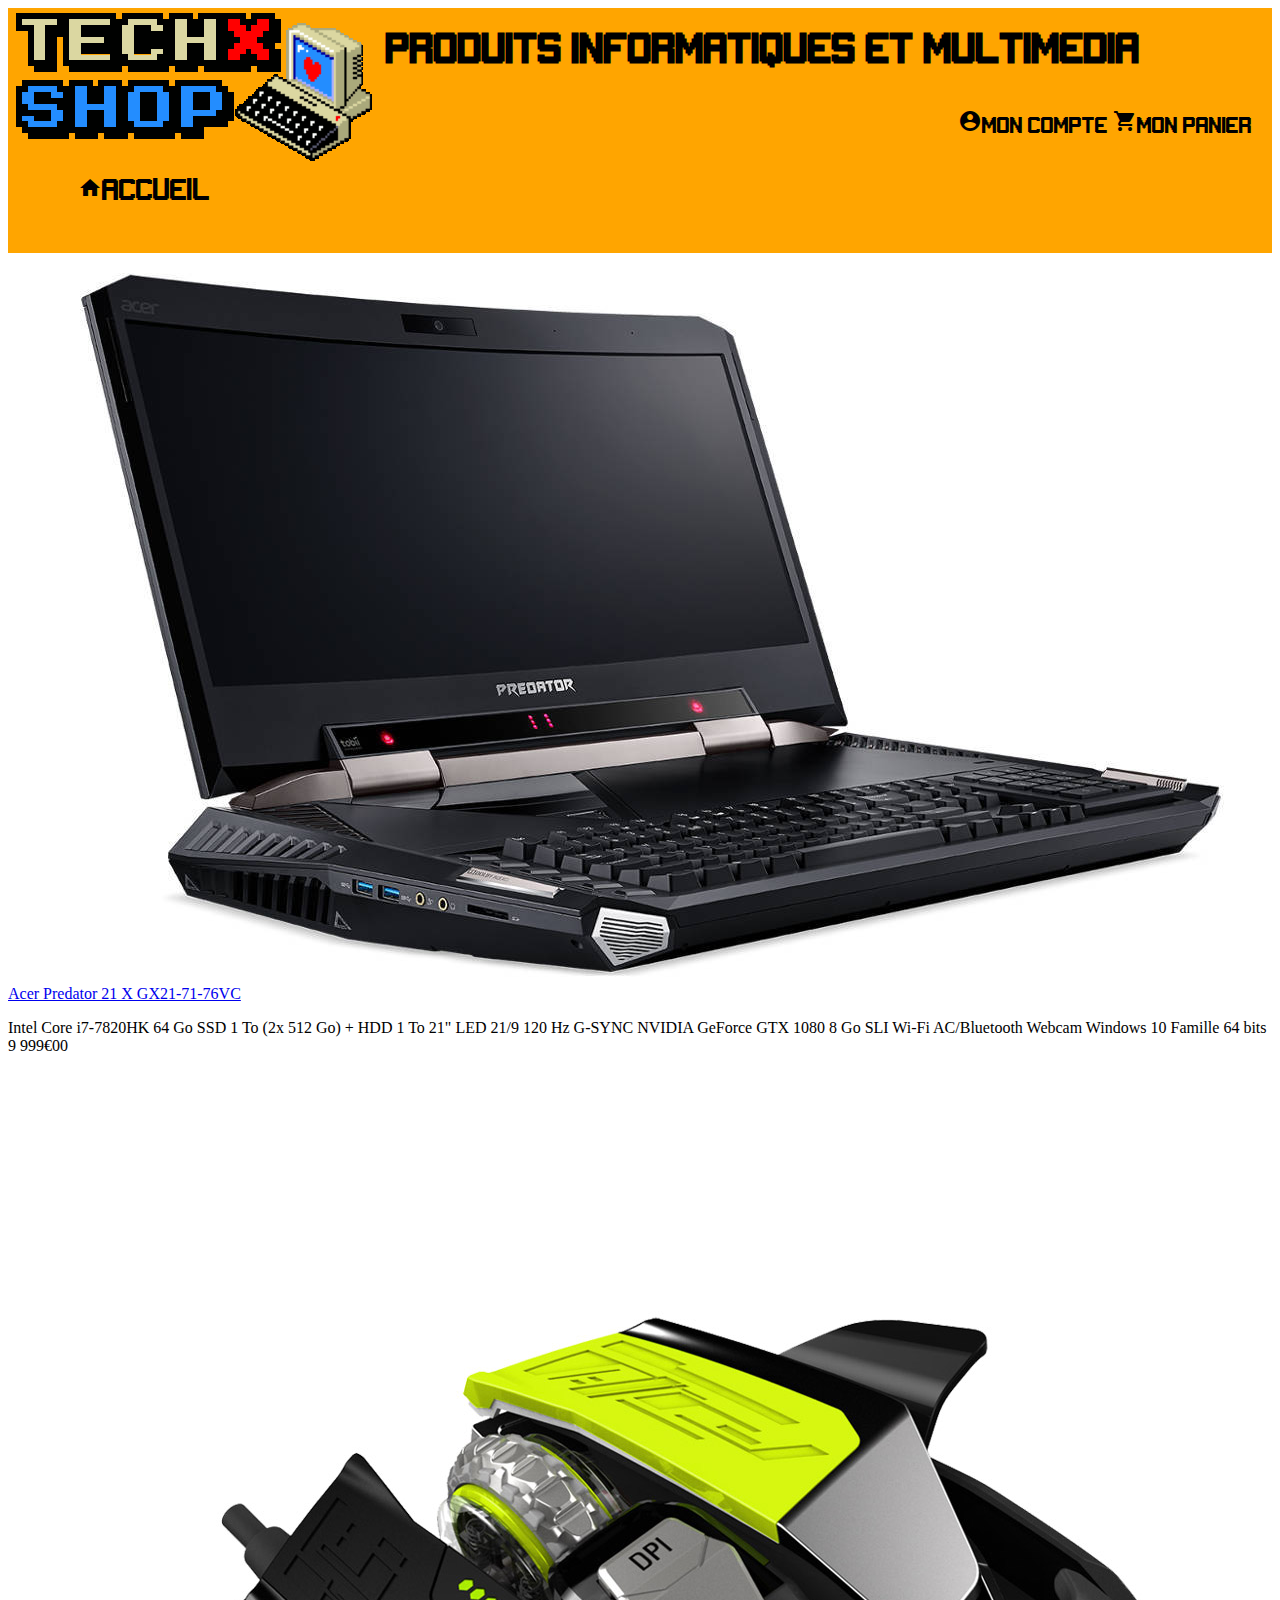
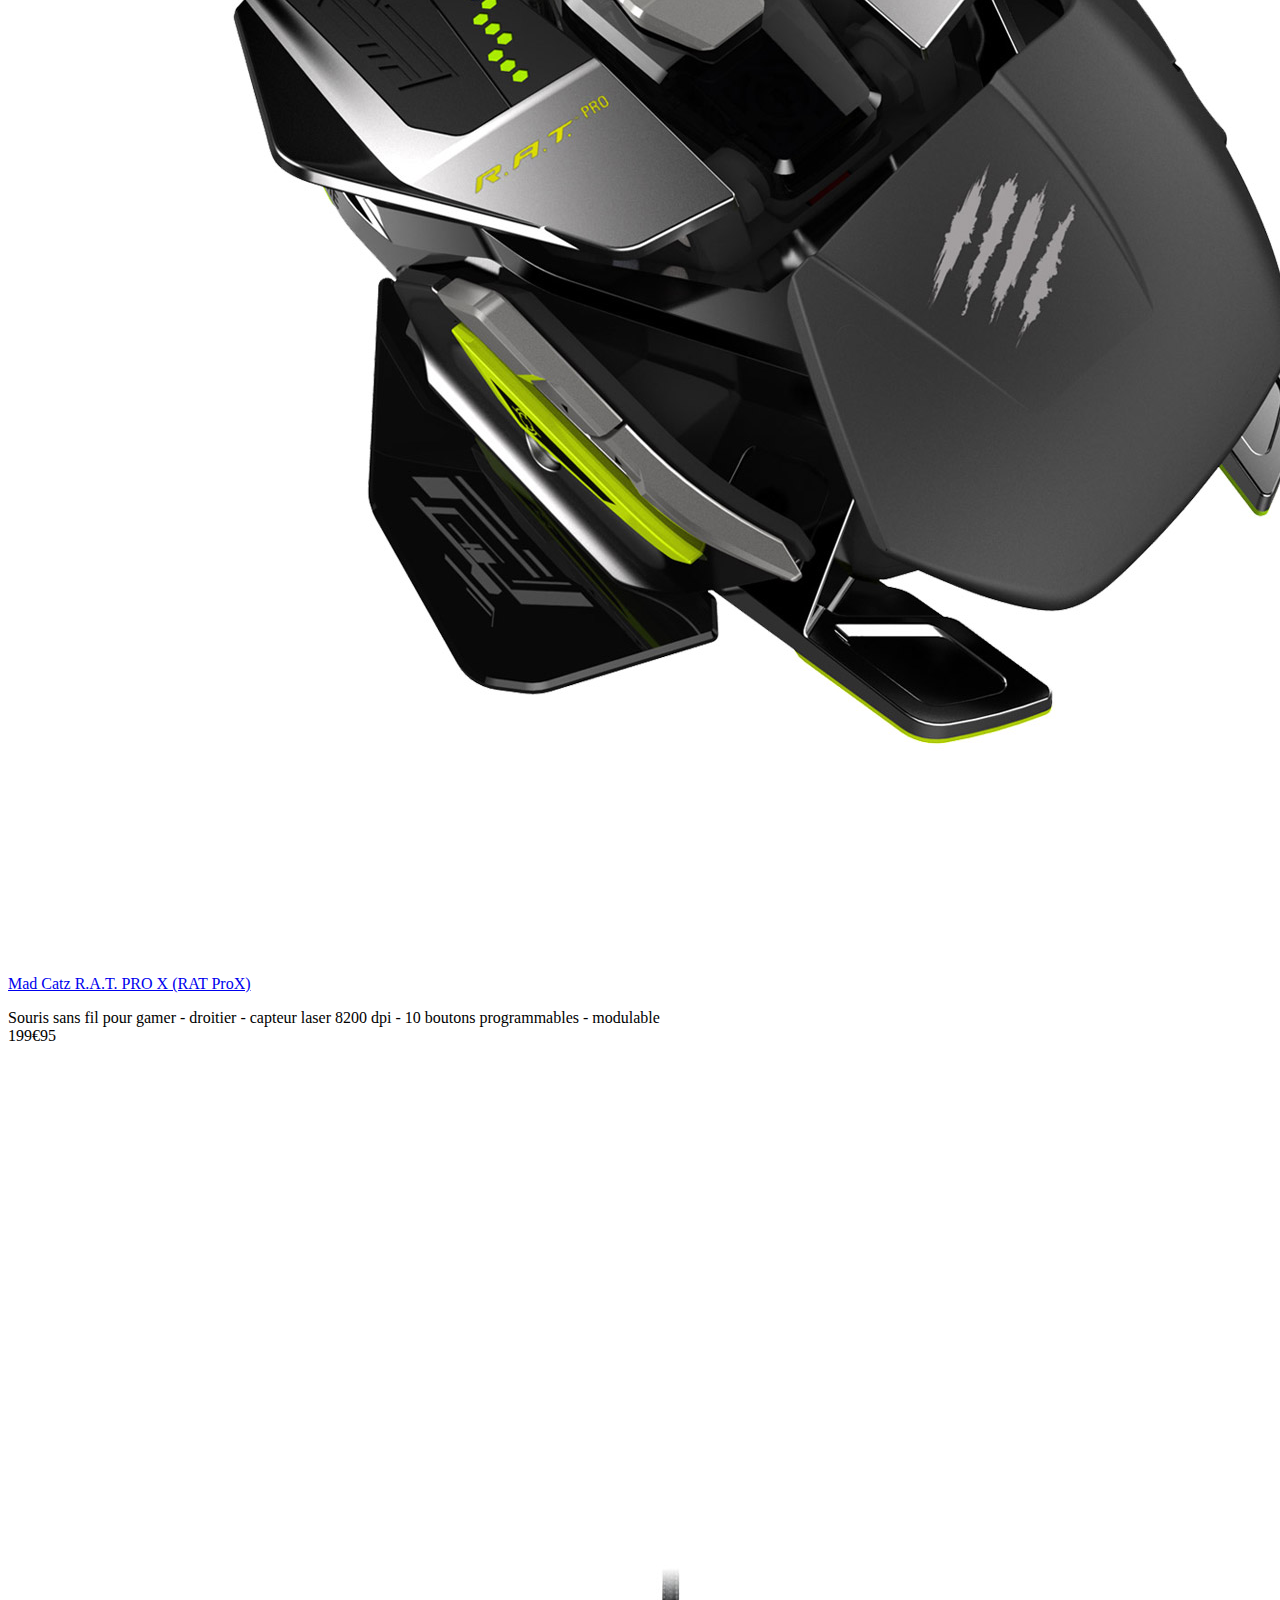
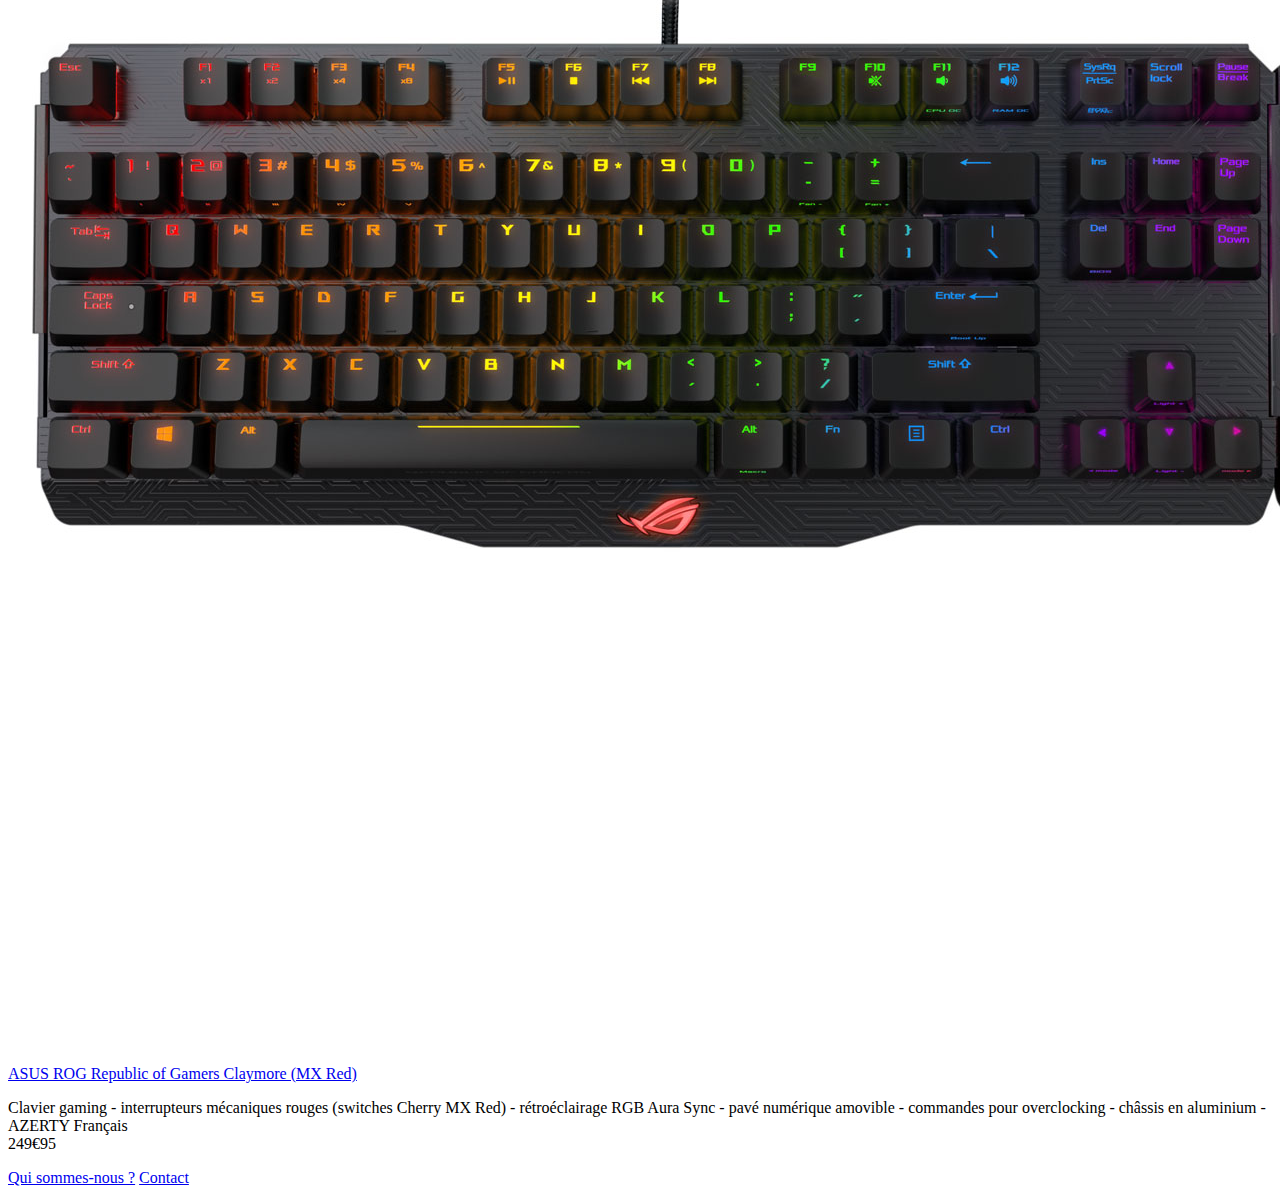
==== index.html @ 0af5ad65 "finished header part" ====
<!DOCTYPE html>
<html>
  <head>
    <meta charset="utf-8">
    <link rel="stylesheet" href="style.css">
    <link href="https://fonts.googleapis.com/icon?family=Material+Icons"
      rel="stylesheet">
    <title>TechXShop</title>
  </head>
  <body>
<!-- Header part  -->
  <header>
    <div class="entete">
      <img src="image/logotechgif.gif" alt="logo">
      <h1>Produits Informatiques et Multimedia</h1>
    </div>
    <div class="perso">
      <a href="#"><i class="material-icons">account_circle</i>Mon compte</a>
      <a href="#"><i class="material-icons">shopping_cart</i>Mon panier</a>
    </div>
    <div class="accueil">
      <a href="index.html"><i class="material-icons">home</i>Accueil</a>
    </div>
  </header>
<!-- Header part  -->
<!-- ~~~~~~~~~~~~~~~~~~~~~~~~~ -->
<!-- Section part  -->
<section>
  <h2></h2>
  <article class="predator">
    <img src="image/predator.jpg" alt="predator 21x">
    <a href="#">Acer Predator 21 X GX21-71-76VC</a>
    <p>Intel Core i7-7820HK 64 Go SSD 1 To (2x 512 Go) + HDD 1 To 21" LED 21/9 120 Hz G-SYNC NVIDIA GeForce GTX 1080 8 Go SLI Wi-Fi AC/Bluetooth Webcam Windows 10 Famille 64 bits <br>9 999€00</p>
  </article>
  <article class="madcatz">
    <img src="image/madcatz.jpg" alt="mad catz">
    <a href="#">Mad Catz R.A.T. PRO X (RAT ProX)</a>
    <p>Souris sans fil pour gamer - droitier - capteur laser 8200 dpi - 10 boutons programmables - modulable <br>199€95</p>
  </article>
  <article class="rogkb">
    <img src="image/rogclavier.jpg" alt="clavier rog">
    <a href="#">ASUS ROG Republic of Gamers Claymore (MX Red)</a>
    <p>Clavier gaming - interrupteurs mécaniques rouges (switches Cherry MX Red) - rétroéclairage RGB Aura Sync - pavé numérique amovible - commandes pour overclocking - châssis en aluminium - AZERTY Français <br>249€95</p>
  </article>
</section>
<!-- Section part  -->
<!-- ~~~~~~~~~~~~~~~~~~~~~~~~~ -->
<!-- Footer part  -->
<footer>
  <a href="#">Qui sommes-nous ?</a>
  <a href="#">Contact</a>
</footer>
<!-- Footer part  -->
  </body>
</html>
---- style.css ----
@font-face
{
  font-family: "gameplay";
  src: url('font/gameplay.ttf');
}

/*Header part */
header
{
  background-color: orange;
  padding-bottom: 50px;
}

header img
{
  vertical-align: middle;
  float: left;
}

h1
{
  font-family: "gameplay", sans-serif;
  vertical-align: middle;
  float: left;
}

.accueil, .entete
{
  clear: both;
}

.perso
{
  float: right;
  vertical-align: middle;
  font-family: "gameplay";
  font-size: 17px;
  margin: 20px 20px 0px 0px;
}

.perso a
{
  text-decoration: none;
  color: black
}

.accueil
{
  margin-left: 70px;
  vertical-align: middle;
  font-family: "gameplay";
  font-size: 23px;
}

.accueil a
{
  text-decoration: none;
  color: black;
}
/*Header part */
/* ~~~~~~~~~~~~~~~~~~~~~~~~~ */
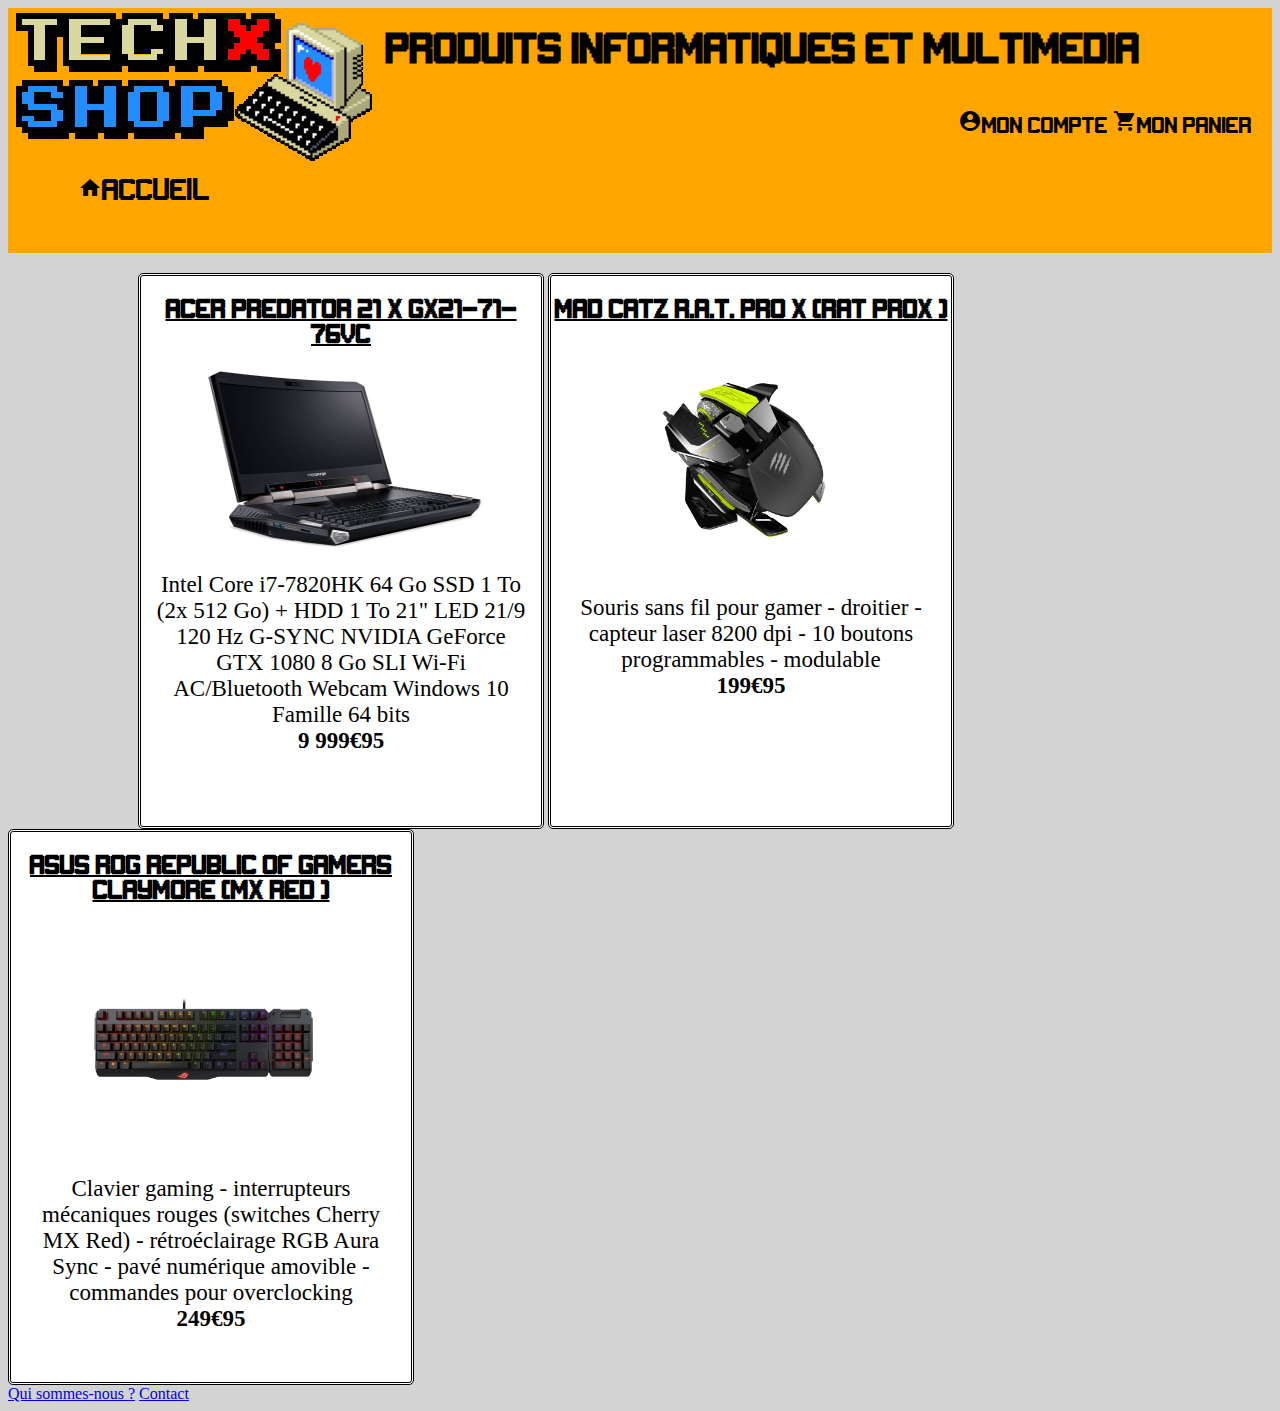
==== commit 9b29b969: "Finished section part and start paufination" ====
--- a/index.html
+++ b/index.html
@@ -28,19 +28,19 @@
 <section>
   <h2></h2>
   <article class="predator">
+    <h3><a href="#">Acer Predator 21 X GX21-71-76VC</a></h3>
     <img src="image/predator.jpg" alt="predator 21x">
-    <a href="#">Acer Predator 21 X GX21-71-76VC</a>
-    <p>Intel Core i7-7820HK 64 Go SSD 1 To (2x 512 Go) + HDD 1 To 21" LED 21/9 120 Hz G-SYNC NVIDIA GeForce GTX 1080 8 Go SLI Wi-Fi AC/Bluetooth Webcam Windows 10 Famille 64 bits <br>9 999€00</p>
+    <p>Intel Core i7-7820HK 64 Go SSD 1 To (2x 512 Go) + HDD 1 To 21" LED 21/9 120 Hz G-SYNC NVIDIA GeForce GTX 1080 8 Go SLI Wi-Fi AC/Bluetooth Webcam Windows 10 Famille 64 bits <br><span>9 999€95</span></p>
   </article>
   <article class="madcatz">
-    <img src="image/madcatz.jpg" alt="mad catz">
-    <a href="#">Mad Catz R.A.T. PRO X (RAT ProX)</a>
-    <p>Souris sans fil pour gamer - droitier - capteur laser 8200 dpi - 10 boutons programmables - modulable <br>199€95</p>
+    <h3><a href="#">Mad Catz R.A.T. PRO X (RAT ProX)</a></h3>
+    <img src="image/madcatz.jpg" alt="madcatz">
+    <p>Souris sans fil pour gamer - droitier - capteur laser 8200 dpi - 10 boutons programmables - modulable <br><span>199€95</span></p>
   </article>
   <article class="rogkb">
-    <img src="image/rogclavier.jpg" alt="clavier rog">
-    <a href="#">ASUS ROG Republic of Gamers Claymore (MX Red)</a>
-    <p>Clavier gaming - interrupteurs mécaniques rouges (switches Cherry MX Red) - rétroéclairage RGB Aura Sync - pavé numérique amovible - commandes pour overclocking - châssis en aluminium - AZERTY Français <br>249€95</p>
+    <h3><a href="#">ASUS ROG Republic of Gamers Claymore (MX Red)</a></h3>
+    <img src="image/rogclavier.jpg" alt="clavierrog">
+    <p>Clavier gaming - interrupteurs mécaniques rouges (switches Cherry MX Red) - rétroéclairage RGB Aura Sync - pavé numérique amovible - commandes pour overclocking <br><span>249€95</span></p>
   </article>
 </section>
 <!-- Section part  -->
--- a/style.css
+++ b/style.css
@@ -5,6 +5,11 @@
 }
 
 /*Header part */
+body
+{
+  background-color: lightgrey;
+}
+
 header
 {
   background-color: orange;
@@ -59,3 +64,140 @@
 }
 /*Header part */
 /* ~~~~~~~~~~~~~~~~~~~~~~~~~ */
+/*Section part*/
+article
+{
+  display: inline-block;
+  vertical-align: middle;
+}
+/*Predator part*/
+.predator
+{
+  height: 550px;
+  width: 400px;
+  border-style: double;
+  border-radius: 5px;
+  margin-left: 130px;
+  background-color: white;
+}
+
+.predator h3
+{
+  text-align: center;
+  font-size: 20px;
+  font-family: "gameplay";
+}
+
+.predator a
+{
+  color: black;
+}
+
+.predator img
+{
+  height: 177px;
+  width: 300px;
+  vertical-align: middle;
+  margin: 5px 10px 1px 50px;
+
+}
+
+.predator p
+{
+  font-size: 23px;
+  text-align: center;
+  padding: 0px 10px 0px 10px;
+}
+
+.predator span
+{
+  font-weight: bold;
+}
+/*Predator part*/
+
+/*Madcatz part*/
+.madcatz
+{
+  height: 550px;
+  width: 400px;
+  border-style: double;
+  border-radius: 5px;
+  background-color: white;
+}
+
+.madcatz h3
+{
+  text-align: center;
+  font-size: 20px;
+  font-family: "gameplay";
+}
+
+.madcatz a
+{
+  color: black;
+}
+
+.madcatz img
+{
+  height: 225px;
+  width: 225px;
+  vertical-align: middle;
+  margin: 5px 10px 1px 80px;
+
+}
+
+.madcatz p
+{
+  font-size: 23px;
+  text-align: center;
+  padding: 0px 10px 0px 10px;
+}
+
+.madcatz span
+{
+  font-weight: bold;
+}
+/*Madcatz part*/
+
+/*Rogkb part*/
+.rogkb
+{
+  height: 550px;
+  width: 400px;
+  border-style: double;
+  border-radius: 5px;
+  background-color: white;
+}
+
+.rogkb h3
+{
+  text-align: center;
+  font-size: 20px;
+  font-family: "gameplay";
+}
+
+.rogkb a
+{
+  color: black;
+}
+
+.rogkb img
+{
+  height: 225px;
+  width: 225px;
+  vertical-align: middle;
+  margin: 5px 10px 1px 80px;
+}
+
+.rogkb p
+{
+  font-size: 23px;
+  text-align: center;
+  padding: 0px 10px 0px 10px;
+}
+
+.rogkb span
+{
+  font-weight: bold;
+}
+/*Rogkb part*/
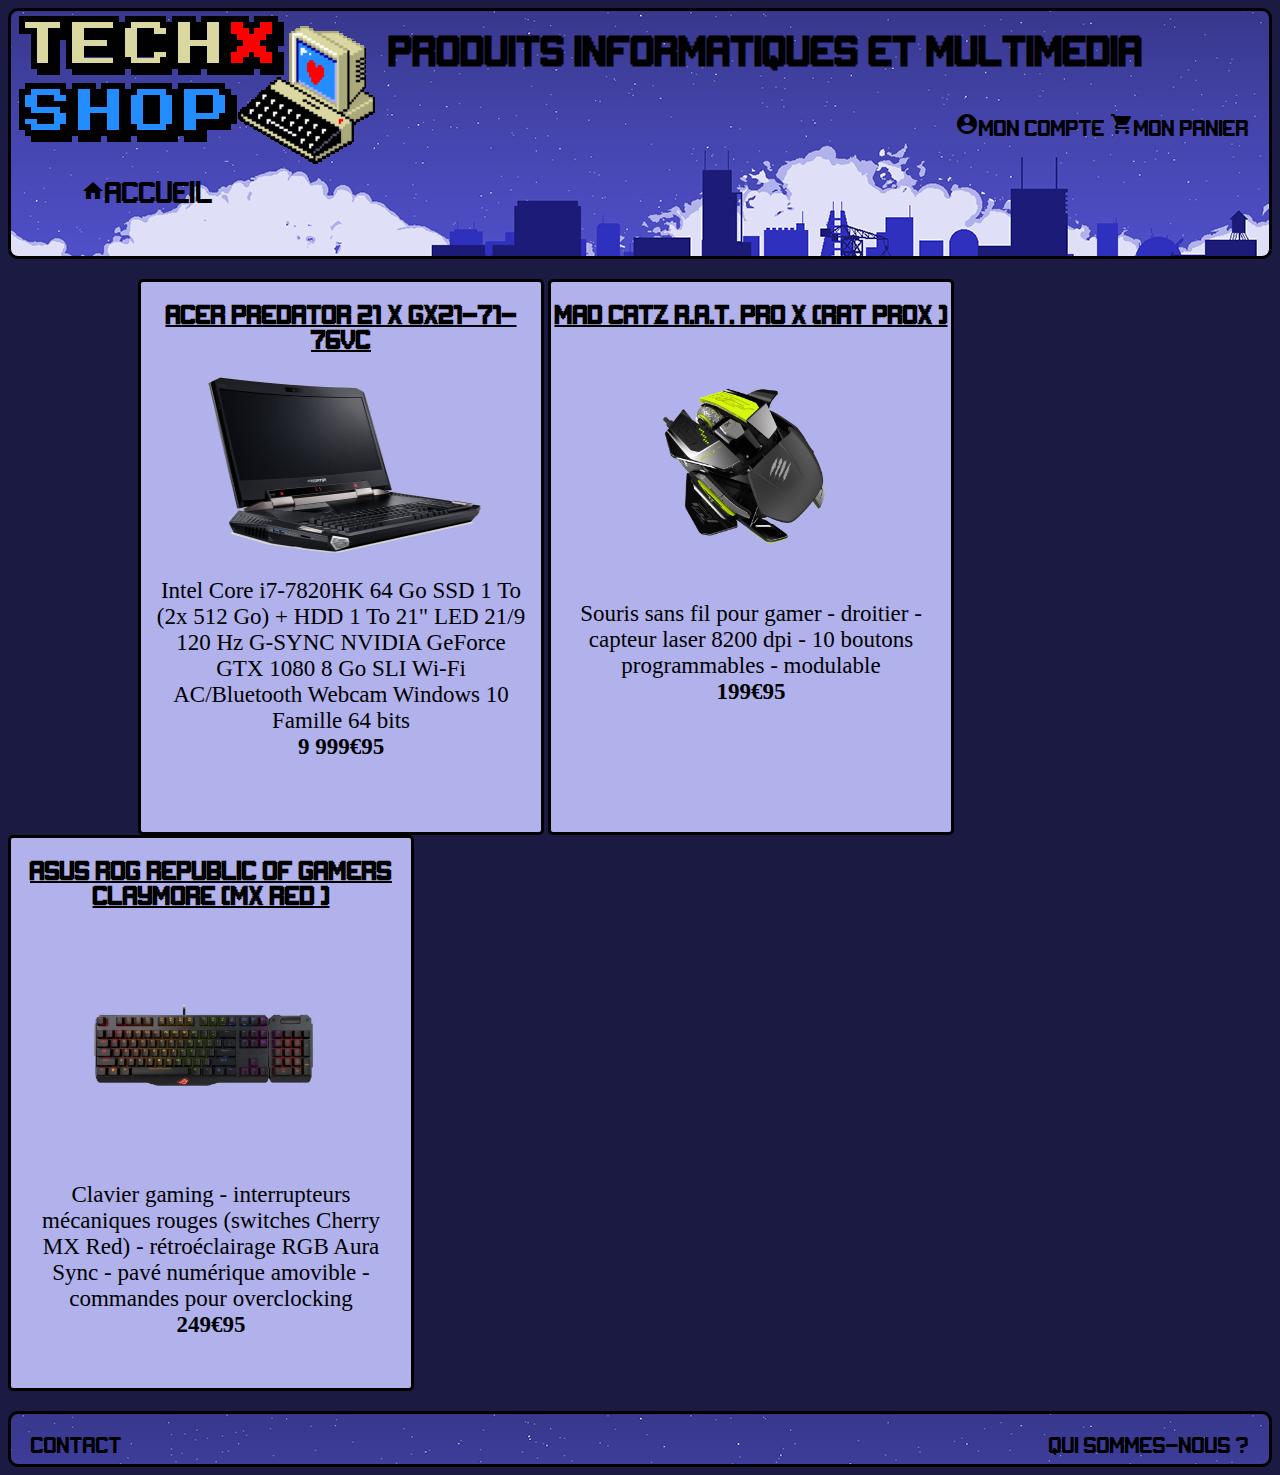
==== commit cefe37ec: "finished home page" ====
--- a/index.html
+++ b/index.html
@@ -47,8 +47,12 @@
 <!-- ~~~~~~~~~~~~~~~~~~~~~~~~~ -->
 <!-- Footer part  -->
 <footer>
-  <a href="#">Qui sommes-nous ?</a>
-  <a href="#">Contact</a>
+  <div class="whoarewe">
+    <a href="#">Qui sommes-nous ?</a>
+  </div>
+  <div class="contact">
+    <a href="#">Contact</a>
+  </div>
 </footer>
 <!-- Footer part  -->
   </body>
--- a/style.css
+++ b/style.css
@@ -7,13 +7,15 @@
 /*Header part */
 body
 {
-  background-color: lightgrey;
+  background-color: #1A1A42;
 }
 
 header
 {
-  background-color: orange;
+  background-image: url(image/sky.png);
   padding-bottom: 50px;
+  border-style: solid;
+  border-radius: 10px;
 }
 
 header img
@@ -27,6 +29,7 @@
   font-family: "gameplay", sans-serif;
   vertical-align: middle;
   float: left;
+  color: black;
 }
 
 .accueil, .entete
@@ -46,7 +49,7 @@
 .perso a
 {
   text-decoration: none;
-  color: black
+  color: black;
 }
 
 .accueil
@@ -75,10 +78,10 @@
 {
   height: 550px;
   width: 400px;
-  border-style: double;
+  border-style: solid;
   border-radius: 5px;
   margin-left: 130px;
-  background-color: white;
+  background-color: #B1B1EC;
 }
 
 .predator h3
@@ -120,9 +123,9 @@
 {
   height: 550px;
   width: 400px;
-  border-style: double;
+  border-style: solid;
   border-radius: 5px;
-  background-color: white;
+  background-color: #B1B1EC;
 }
 
 .madcatz h3
@@ -164,9 +167,9 @@
 {
   height: 550px;
   width: 400px;
-  border-style: double;
+  border-style: solid;
   border-radius: 5px;
-  background-color: white;
+  background-color: #B1B1EC;
 }
 
 .rogkb h3
@@ -201,3 +204,43 @@
   font-weight: bold;
 }
 /*Rogkb part*/
+
+/*Footer part*/
+footer
+{
+  background-image: url(image/sky.png);
+  padding-bottom: 50px;
+  border-style: solid;
+  border-radius: 10px;
+  margin-top: 20px;
+}
+
+.whoarewe
+{
+  float: right;
+  vertical-align: middle;
+  font-family: "gameplay";
+  font-size: 17px;
+  margin: 20px 20px 0px 0px;
+}
+
+.whoarewe a
+{
+  text-decoration: none;
+  color: black;
+}
+
+.contact
+{
+  float: left;
+  vertical-align: middle;
+  font-family: "gameplay";
+  font-size: 17px;
+  margin: 20px 20px 0px 20px;
+}
+
+.contact a
+{
+  text-decoration: none;
+  color: black;
+}
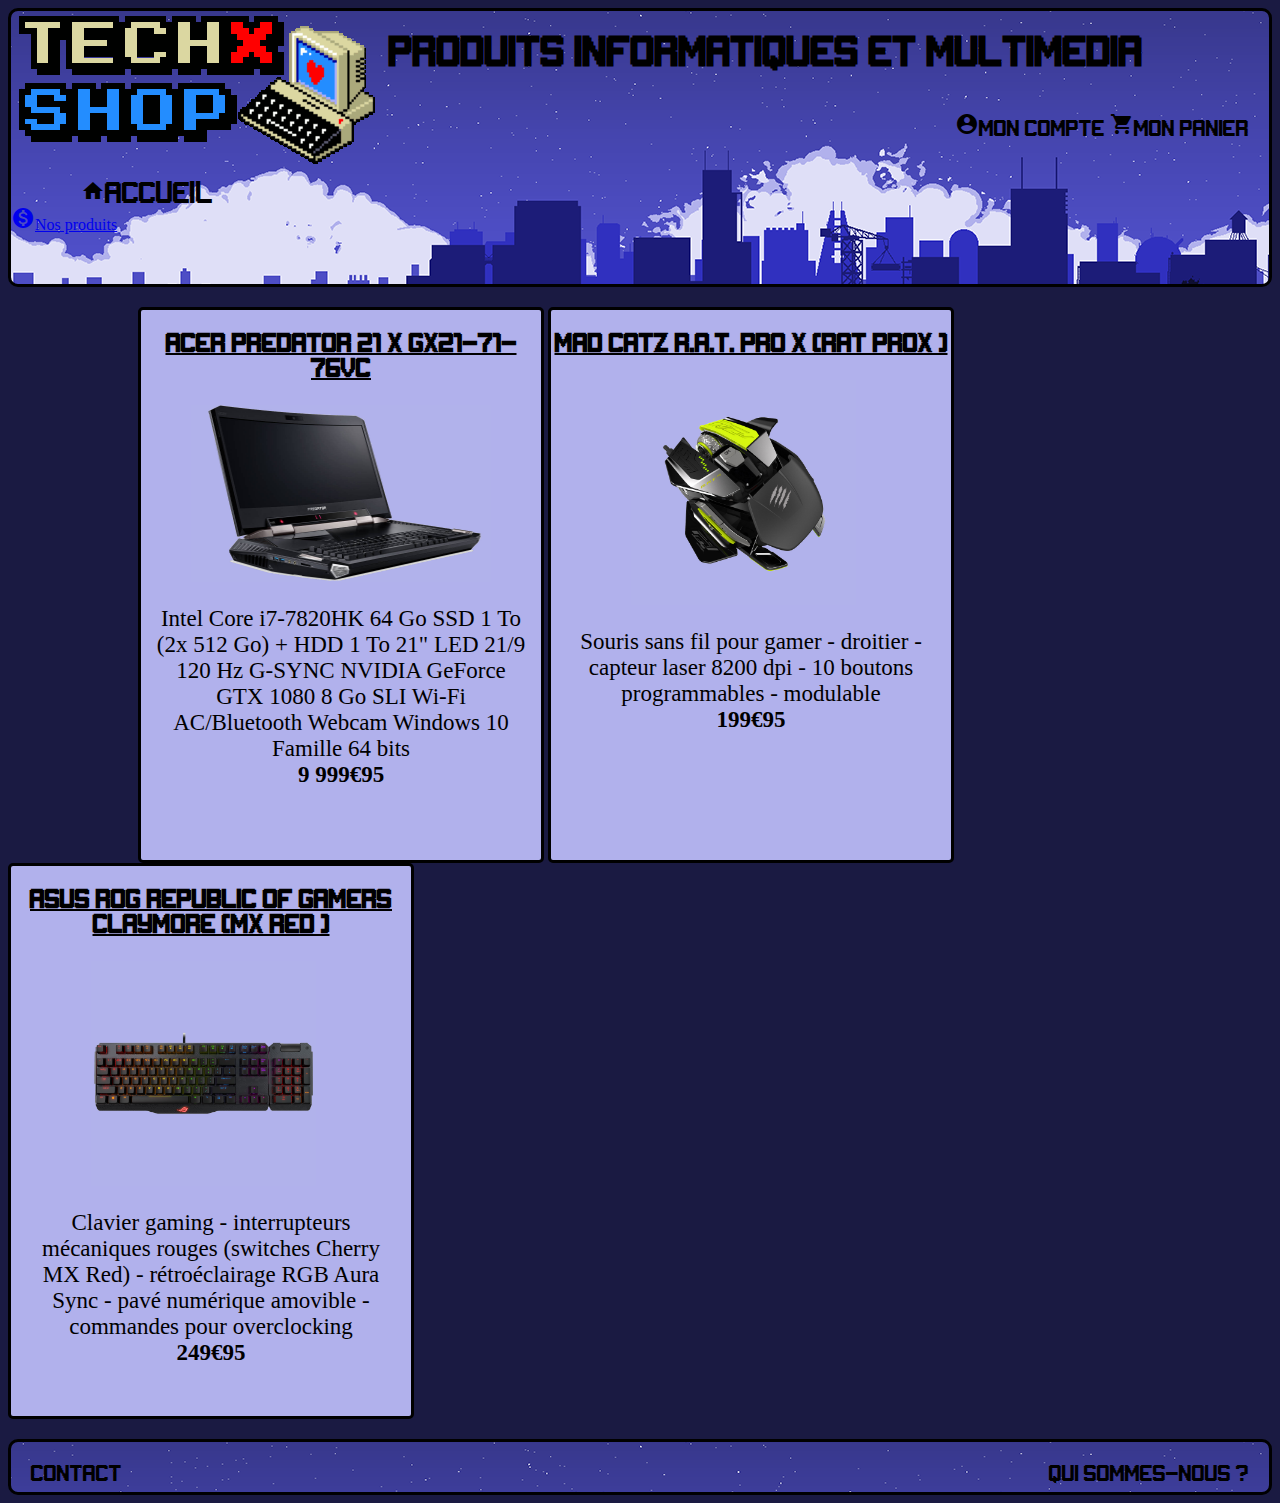
==== commit e3de4c6d: "start product.html part" ====
--- a/index.html
+++ b/index.html
@@ -21,6 +21,9 @@
     <div class="accueil">
       <a href="index.html"><i class="material-icons">home</i>Accueil</a>
     </div>
+    <div class="produit">
+      <a href="product.html"><i class="material-icons">monetization_on</i>Nos produits</a>
+    </div>
   </header>
 <!-- Header part  -->
 <!-- ~~~~~~~~~~~~~~~~~~~~~~~~~ -->
@@ -28,17 +31,17 @@
 <section>
   <h2></h2>
   <article class="predator">
-    <h3><a href="#">Acer Predator 21 X GX21-71-76VC</a></h3>
+    <h3><a href="product.html#predatorlk">Acer Predator 21 X GX21-71-76VC</a></h3>
     <img src="image/predator.jpg" alt="predator 21x">
     <p>Intel Core i7-7820HK 64 Go SSD 1 To (2x 512 Go) + HDD 1 To 21" LED 21/9 120 Hz G-SYNC NVIDIA GeForce GTX 1080 8 Go SLI Wi-Fi AC/Bluetooth Webcam Windows 10 Famille 64 bits <br><span>9 999€95</span></p>
   </article>
   <article class="madcatz">
-    <h3><a href="#">Mad Catz R.A.T. PRO X (RAT ProX)</a></h3>
+    <h3><a href="product.html#madcatzlk">Mad Catz R.A.T. PRO X (RAT ProX)</a></h3>
     <img src="image/madcatz.jpg" alt="madcatz">
     <p>Souris sans fil pour gamer - droitier - capteur laser 8200 dpi - 10 boutons programmables - modulable <br><span>199€95</span></p>
   </article>
   <article class="rogkb">
-    <h3><a href="#">ASUS ROG Republic of Gamers Claymore (MX Red)</a></h3>
+    <h3><a href="product.html#rogkblk">ASUS ROG Republic of Gamers Claymore (MX Red)</a></h3>
     <img src="image/rogclavier.jpg" alt="clavierrog">
     <p>Clavier gaming - interrupteurs mécaniques rouges (switches Cherry MX Red) - rétroéclairage RGB Aura Sync - pavé numérique amovible - commandes pour overclocking <br><span>249€95</span></p>
   </article>
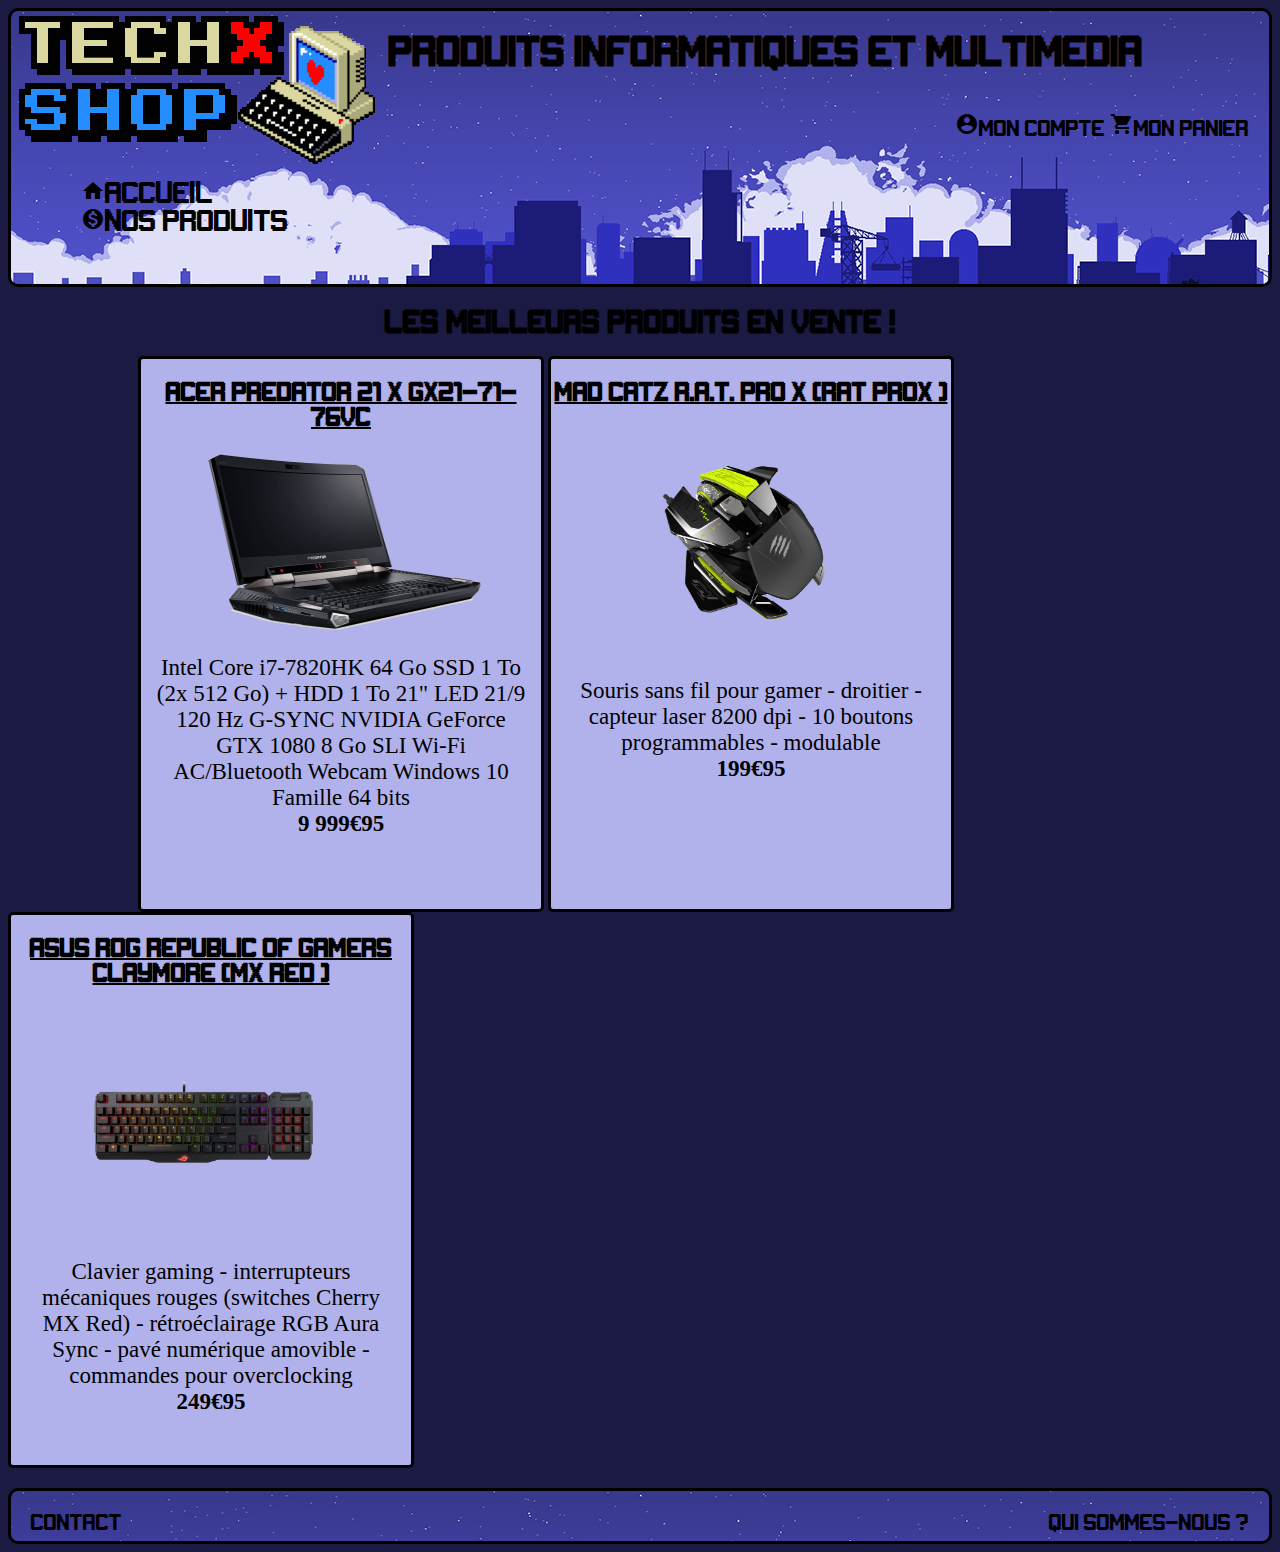
==== commit 5349fcde: "fix few errors index.html" ====
--- a/index.html
+++ b/index.html
@@ -5,6 +5,8 @@
     <link rel="stylesheet" href="style.css">
     <link href="https://fonts.googleapis.com/icon?family=Material+Icons"
       rel="stylesheet">
+    <link rel="shortcut icon" href="image/favicon.ico" type="image/x-icon">
+    <link rel="icon" href="image/favicon.ico" type="image/x-icon">
     <title>TechXShop</title>
   </head>
   <body>
@@ -22,26 +24,26 @@
       <a href="index.html"><i class="material-icons">home</i>Accueil</a>
     </div>
     <div class="produit">
-      <a href="product.html"><i class="material-icons">monetization_on</i>Nos produits</a>
+      <a href="products/product.html"><i class="material-icons">monetization_on</i>Nos produits</a>
     </div>
   </header>
 <!-- Header part  -->
 <!-- ~~~~~~~~~~~~~~~~~~~~~~~~~ -->
 <!-- Section part  -->
 <section>
-  <h2></h2>
+  <h2>Les meilleurs produits en vente !</h2>
   <article class="predator">
-    <h3><a href="product.html#predatorlk">Acer Predator 21 X GX21-71-76VC</a></h3>
+    <h3><a href="products/product.html#predatorlk">Acer Predator 21 X GX21-71-76VC</a></h3>
     <img src="image/predator.jpg" alt="predator 21x">
     <p>Intel Core i7-7820HK 64 Go SSD 1 To (2x 512 Go) + HDD 1 To 21" LED 21/9 120 Hz G-SYNC NVIDIA GeForce GTX 1080 8 Go SLI Wi-Fi AC/Bluetooth Webcam Windows 10 Famille 64 bits <br><span>9 999€95</span></p>
   </article>
   <article class="madcatz">
-    <h3><a href="product.html#madcatzlk">Mad Catz R.A.T. PRO X (RAT ProX)</a></h3>
+    <h3><a href="products/product.html#madcatzlk">Mad Catz R.A.T. PRO X (RAT ProX)</a></h3>
     <img src="image/madcatz.jpg" alt="madcatz">
     <p>Souris sans fil pour gamer - droitier - capteur laser 8200 dpi - 10 boutons programmables - modulable <br><span>199€95</span></p>
   </article>
   <article class="rogkb">
-    <h3><a href="product.html#rogkblk">ASUS ROG Republic of Gamers Claymore (MX Red)</a></h3>
+    <h3><a href="products/product.html#rogkblk">ASUS ROG Republic of Gamers Claymore (MX Red)</a></h3>
     <img src="image/rogclavier.jpg" alt="clavierrog">
     <p>Clavier gaming - interrupteurs mécaniques rouges (switches Cherry MX Red) - rétroéclairage RGB Aura Sync - pavé numérique amovible - commandes pour overclocking <br><span>249€95</span></p>
   </article>
@@ -51,10 +53,10 @@
 <!-- Footer part  -->
 <footer>
   <div class="whoarewe">
-    <a href="#">Qui sommes-nous ?</a>
+    <a href="aboutUs/aboutus.html">Qui sommes-nous ?</a>
   </div>
   <div class="contact">
-    <a href="#">Contact</a>
+    <a href="contact/contact.html">Contact</a>
   </div>
 </footer>
 <!-- Footer part  -->
--- a/style.css
+++ b/style.css
@@ -61,6 +61,20 @@
 }
 
 .accueil a
+{
+  text-decoration: none;
+  color: black;
+}
+
+.produit
+{
+  margin-left: 70px;
+  vertical-align: middle;
+  font-family: "gameplay";
+  font-size: 23px;
+}
+
+.produit a
 {
   text-decoration: none;
   color: black;
@@ -68,6 +82,14 @@
 /*Header part */
 /* ~~~~~~~~~~~~~~~~~~~~~~~~~ */
 /*Section part*/
+h2
+{
+  font-family: "gameplay";
+  vertical-align: middle;
+  text-align: center;
+  color: black;
+}
+
 article
 {
   display: inline-block;
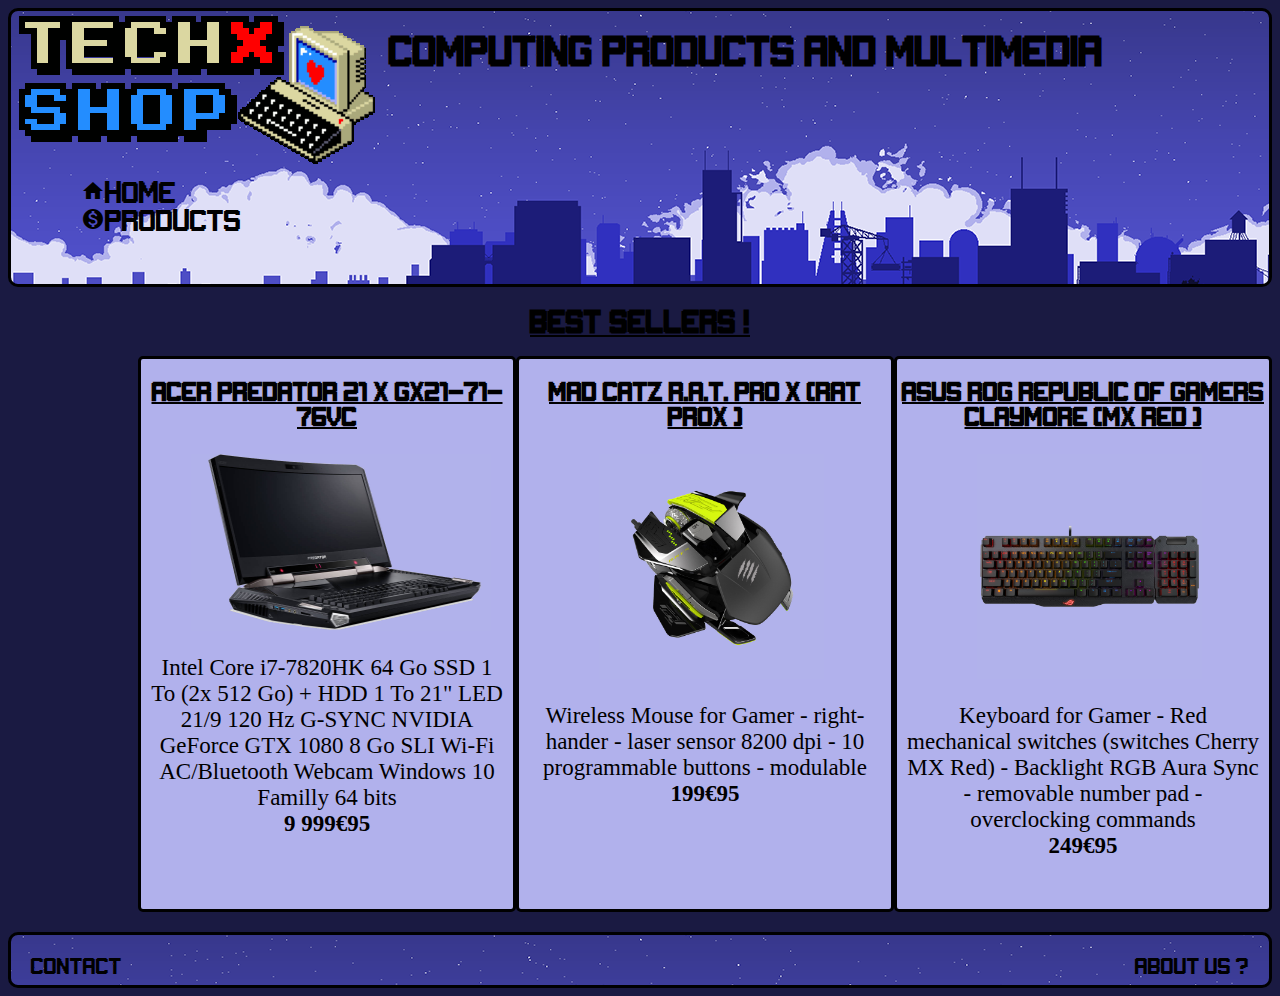
==== commit 95f22c6c: "2019 upload" ====
--- a/index.html
+++ b/index.html
@@ -14,46 +14,44 @@
   <header>
     <div class="entete">
       <img src="image/logotechgif.gif" alt="logo">
-      <h1>Produits Informatiques et Multimedia</h1>
-    </div>
-    <div class="perso">
-      <a href="#"><i class="material-icons">account_circle</i>Mon compte</a>
-      <a href="#"><i class="material-icons">shopping_cart</i>Mon panier</a>
+      <h1>Computing products and Multimedia</h1>
     </div>
     <div class="accueil">
-      <a href="index.html"><i class="material-icons">home</i>Accueil</a>
+      <a href="index.html"><i class="material-icons">home</i>Home</a>
     </div>
     <div class="produit">
-      <a href="products/product.html"><i class="material-icons">monetization_on</i>Nos produits</a>
+      <a href="products/product.html"><i class="material-icons">monetization_on</i>Products</a>
     </div>
   </header>
 <!-- Header part  -->
 <!-- ~~~~~~~~~~~~~~~~~~~~~~~~~ -->
 <!-- Section part  -->
 <section>
-  <h2>Les meilleurs produits en vente !</h2>
+  <h2>Best Sellers !</h2>
+  <div id=articlesInfo>
   <article class="predator">
     <h3><a href="products/product.html#predatorlk">Acer Predator 21 X GX21-71-76VC</a></h3>
     <img src="image/predator.jpg" alt="predator 21x">
-    <p>Intel Core i7-7820HK 64 Go SSD 1 To (2x 512 Go) + HDD 1 To 21" LED 21/9 120 Hz G-SYNC NVIDIA GeForce GTX 1080 8 Go SLI Wi-Fi AC/Bluetooth Webcam Windows 10 Famille 64 bits <br><span>9 999€95</span></p>
+    <p>Intel Core i7-7820HK 64 Go SSD 1 To (2x 512 Go) + HDD 1 To 21" LED 21/9 120 Hz G-SYNC NVIDIA GeForce GTX 1080 8 Go SLI Wi-Fi AC/Bluetooth Webcam Windows 10 Familly 64 bits <br><span>9 999€95</span></p>
   </article>
   <article class="madcatz">
     <h3><a href="products/product.html#madcatzlk">Mad Catz R.A.T. PRO X (RAT ProX)</a></h3>
     <img src="image/madcatz.jpg" alt="madcatz">
-    <p>Souris sans fil pour gamer - droitier - capteur laser 8200 dpi - 10 boutons programmables - modulable <br><span>199€95</span></p>
+    <p>Wireless Mouse for Gamer - right-hander - laser sensor 8200 dpi - 10 programmable buttons - modulable <br><span>199€95</span></p>
   </article>
   <article class="rogkb">
     <h3><a href="products/product.html#rogkblk">ASUS ROG Republic of Gamers Claymore (MX Red)</a></h3>
     <img src="image/rogclavier.jpg" alt="clavierrog">
-    <p>Clavier gaming - interrupteurs mécaniques rouges (switches Cherry MX Red) - rétroéclairage RGB Aura Sync - pavé numérique amovible - commandes pour overclocking <br><span>249€95</span></p>
+    <p>Keyboard for Gamer - Red mechanical switches (switches Cherry MX Red) - Backlight RGB Aura Sync - removable number pad - overclocking commands <br><span>249€95</span></p>
   </article>
+  </div>
 </section>
 <!-- Section part  -->
 <!-- ~~~~~~~~~~~~~~~~~~~~~~~~~ -->
 <!-- Footer part  -->
 <footer>
   <div class="whoarewe">
-    <a href="aboutUs/aboutus.html">Qui sommes-nous ?</a>
+    <a href="aboutUs/aboutus.html">About Us ?</a>
   </div>
   <div class="contact">
     <a href="contact/contact.html">Contact</a>
--- a/style.css
+++ b/style.css
@@ -88,12 +88,13 @@
   vertical-align: middle;
   text-align: center;
   color: black;
-}
-
-article
-{
-  display: inline-block;
-  vertical-align: middle;
+  text-decoration: underline;
+}
+
+#articlesInfo
+{
+  display:flex;
+  justify-content:center;
 }
 /*Predator part*/
 .predator
